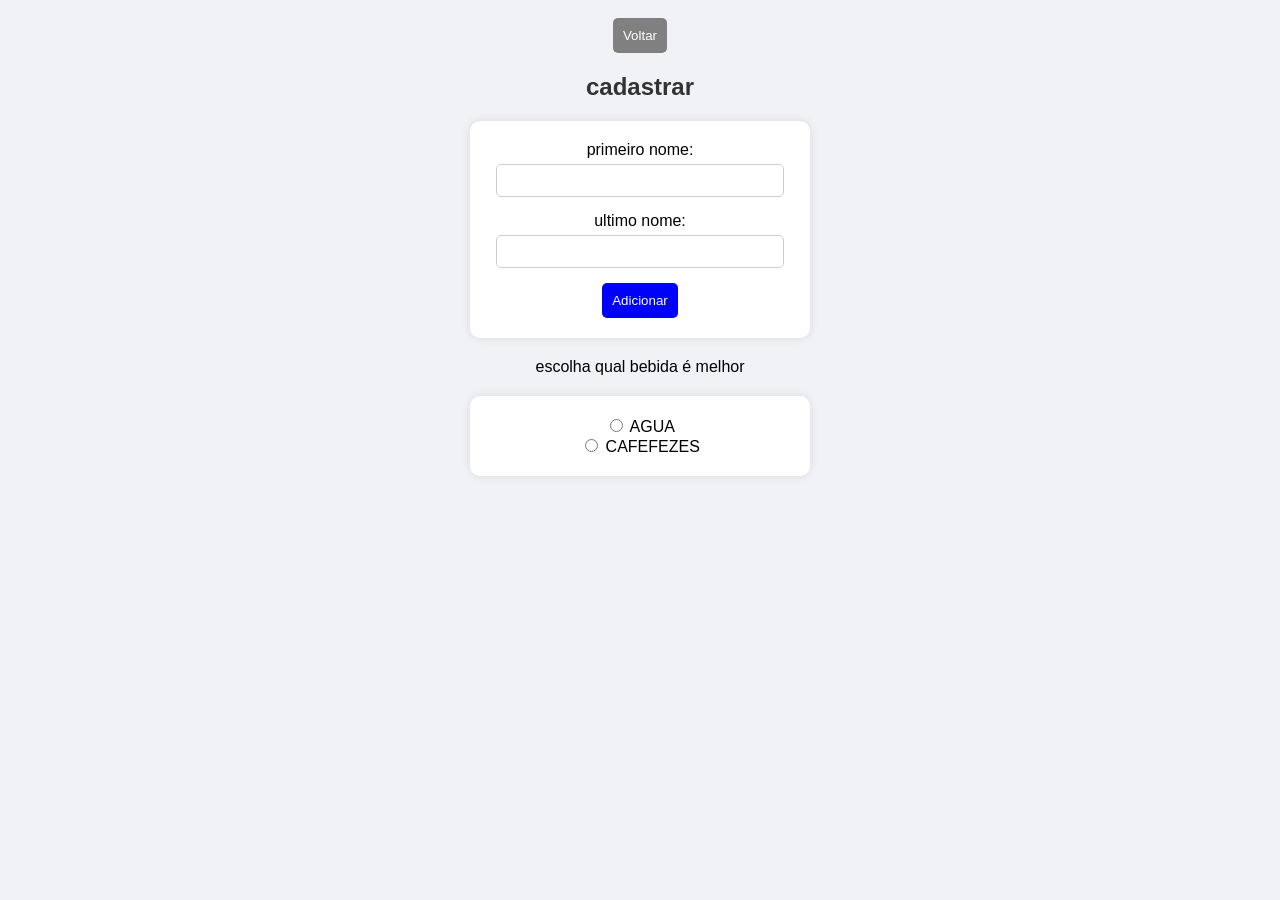
==== form.html @ 5396a17e "Update form.html" ====
<!DOCTYPE html>
<html lang="en">
<head>
    <meta charset="UTF-8">
    <meta name="viewport" content="width=device-width, initial-scale=1.0">
    <link rel="stylesheet" href="style.css">
    <title>Forms</title>
</head>
<body>
    <a href="index.html">
        <button>Voltar</button>
    </a>
    <h2 id = 'titulo'> cadastrar</h2>
    <form id="meuFormulario">
        <label for="pnome">primeiro nome: </label><br>
        <input type="text" id="pnome" name="pnome" required><br>
        <label for="unome">ultimo nome: </label><br>
        <input type="text" id="unome" name="unome" required><br>
        <button type="submit">Adicionar</button>
    </form>
    <p>escolha qual bebida é melhor</p>
    <form>
        <input type="radio" id="agua" name="melhorbebida" value="AGUA">
        <label for="agua">AGUA</label><br>
        <input type="radio" id="cafezes" name="melhorbebida" value="CAFEZES">
        <label for="cafezes">CAFEFEZES</label><br>

    </form>
</body>
</html>
---- style.css ----
}
.card img{
  display: flex;
  flex-direction: column;
  text-align: center;
  justify-content: center;
}

h3 {
    color:violet;
    text-align: center;
}

body {
    font-family: Arial, sans-serif;
    background-color: #f0f2f5;
    text-align: center;
}

h2 {
    color: #333;
}

form {
    background-color: white;
    padding: 20px;
    margin: 20px auto;
    width: 300px;
    border-radius: 10px;
    box-shadow: 0 0 10px rgba(0,0,0,0.1);
}


input[type="text"] {
    width: 90%;
    padding: 8px;
    margin: 5px 0 15px 0;
    border-radius: 5px;
    border: 1px solid #ccc;
}


button {
    background-color: blue;
    color: white;
    padding: 10px;
    border: none;
    border-radius: 5px;
    cursor: pointer;
}


button:hover {
    background-color: darkblue;
}
a button {
    margin-top: 10px;
    background-color: gray;
}
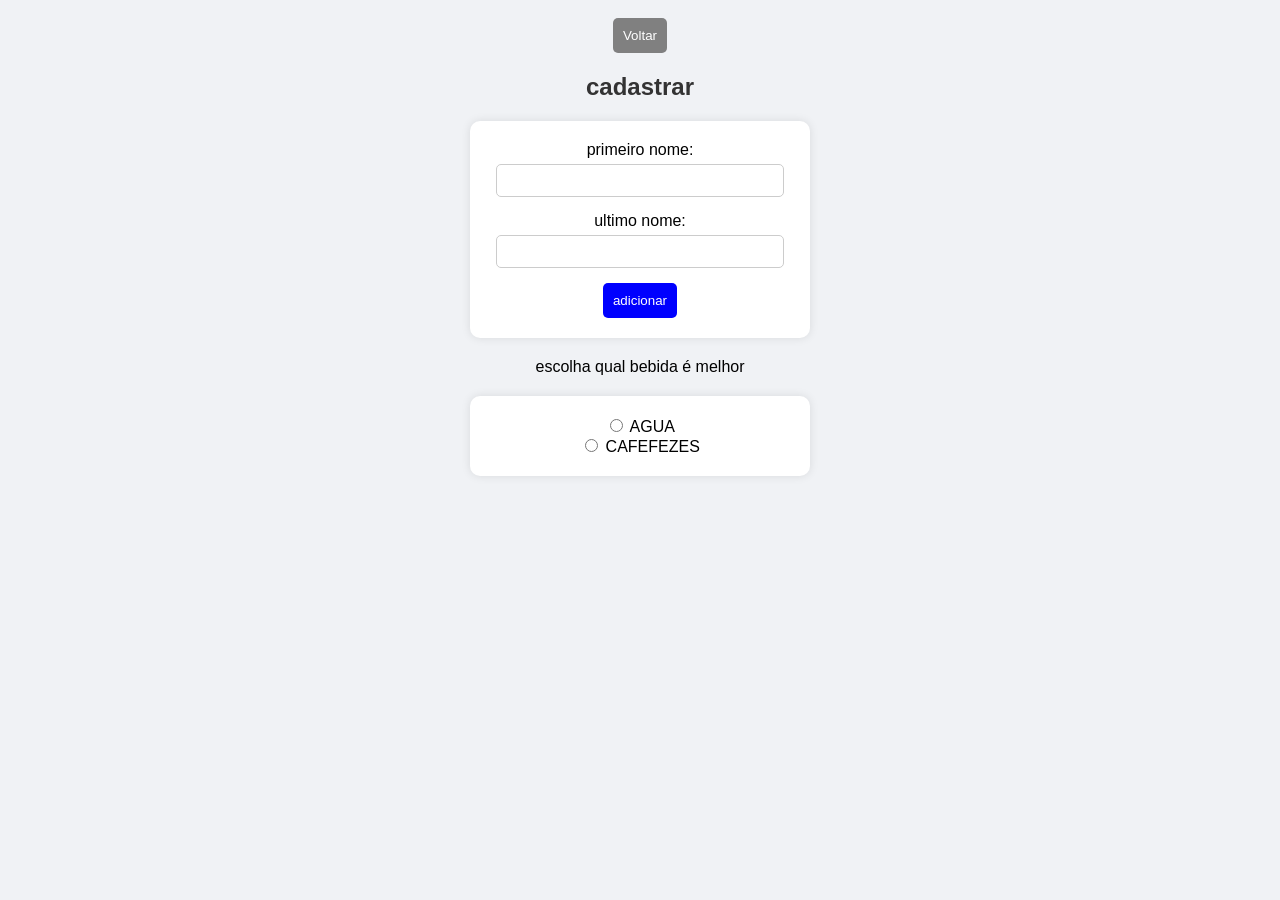
==== commit 31946a5d: "Fix form button and add onClick event" ====
--- a/form.html
+++ b/form.html
@@ -5,6 +5,10 @@
     <meta name="viewport" content="width=device-width, initial-scale=1.0">
     <link rel="stylesheet" href="style.css">
     <title>Forms</title>
+    <style>
+        }
+    </style>
+    <script scr= "script.js"></script>
 </head>
 <body>
     <a href="index.html">
@@ -16,7 +20,7 @@
         <input type="text" id="pnome" name="pnome" required><br>
         <label for="unome">ultimo nome: </label><br>
         <input type="text" id="unome" name="unome" required><br>
-        <button type="submit">Adicionar</button>
+        <button onClick = "alterarFundo()" type="submit">adicionar</button>
     </form>
     <p>escolha qual bebida é melhor</p>
     <form>
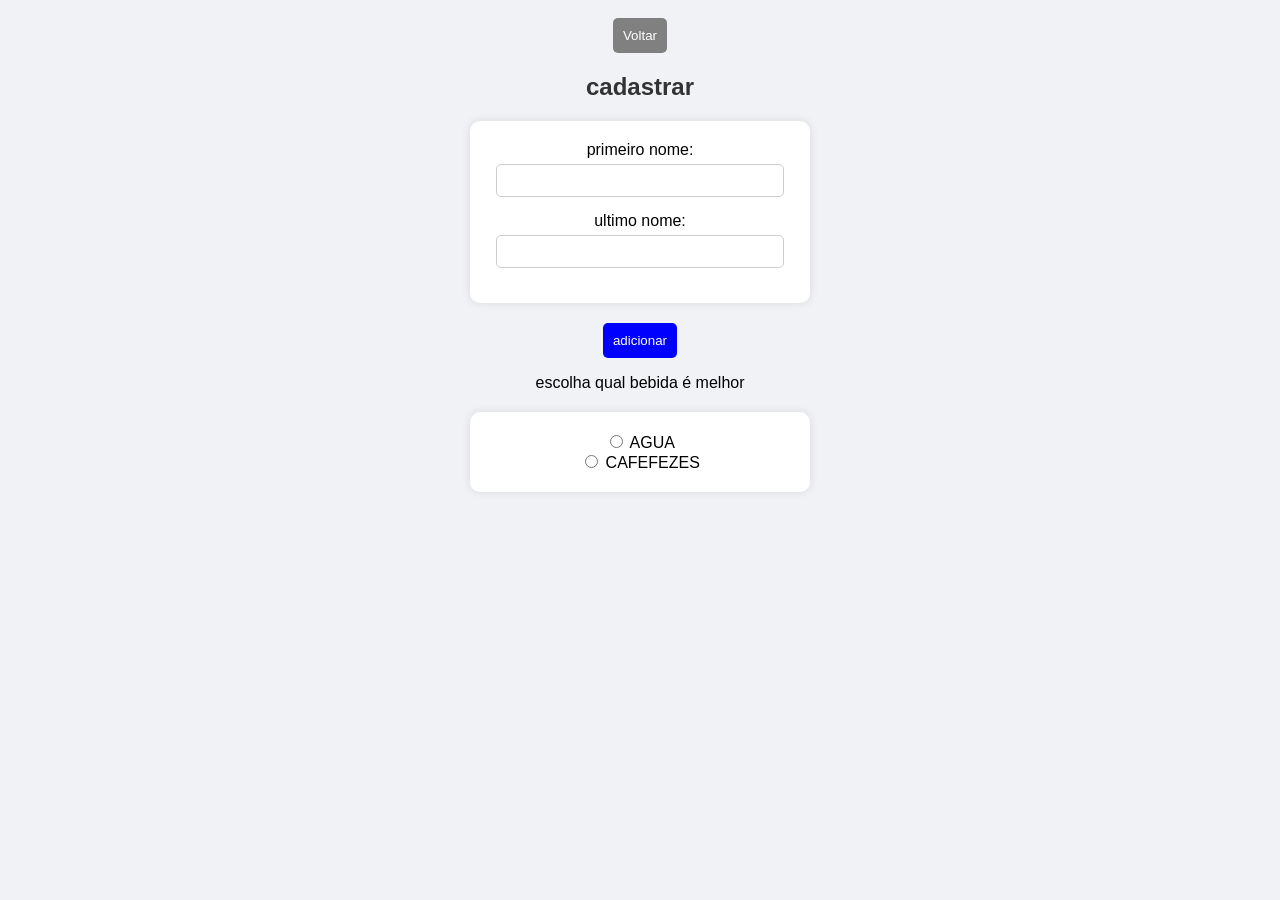
==== commit 50234d91: "Update form.html" ====
--- a/form.html
+++ b/form.html
@@ -5,10 +5,7 @@
     <meta name="viewport" content="width=device-width, initial-scale=1.0">
     <link rel="stylesheet" href="style.css">
     <title>Forms</title>
-    <style>
-        }
-    </style>
-    <script scr= "script.js"></script>
+    <script scr="script.js"></script>
 </head>
 <body>
     <a href="index.html">
@@ -17,11 +14,11 @@
     <h2 id = 'titulo'> cadastrar</h2>
     <form id="meuFormulario">
         <label for="pnome">primeiro nome: </label><br>
-        <input type="text" id="pnome" name="pnome" required><br>
+        <input type="text" id="pnome" name="pnome"><br>
         <label for="unome">ultimo nome: </label><br>
-        <input type="text" id="unome" name="unome" required><br>
-        <button onClick = "alterarFundo()" type="submit">adicionar</button>
+        <input type="text" id="unome" name="unome"><br>
     </form>
+    <button onClick = "alterarFundo()">adicionar</button>
     <p>escolha qual bebida é melhor</p>
     <form>
         <input type="radio" id="agua" name="melhorbebida" value="AGUA">
--- a/style.css
+++ b/style.css
@@ -1,4 +1,3 @@
-}
 .card img{
   display: flex;
   flex-direction: column;
@@ -56,4 +55,4 @@
 a button {
     margin-top: 10px;
     background-color: gray;
-}
+}
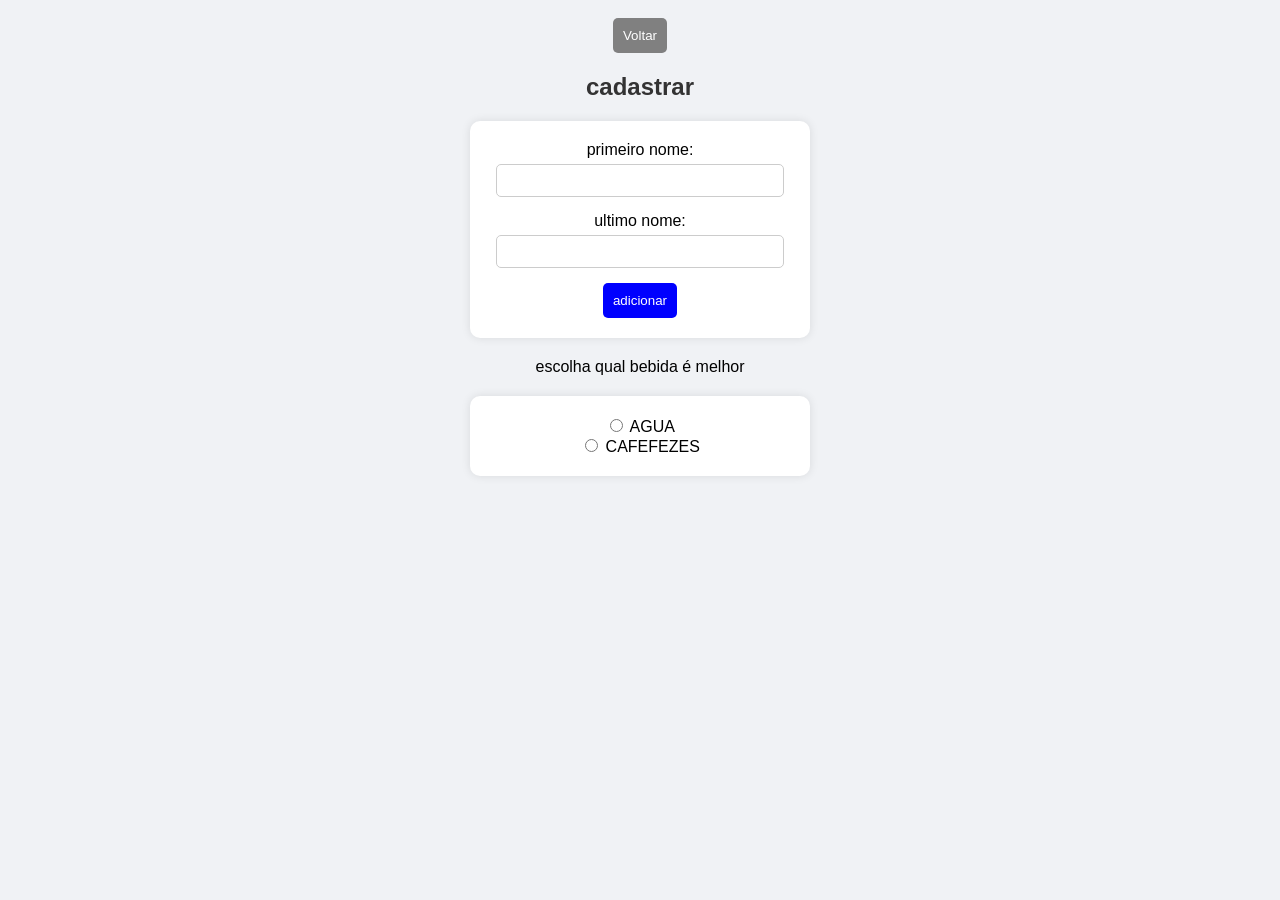
==== commit ebf800a8: "Add files via upload" ====
--- a/form.html
+++ b/form.html
@@ -17,8 +17,8 @@
         <input type="text" id="pnome" name="pnome"><br>
         <label for="unome">ultimo nome: </label><br>
         <input type="text" id="unome" name="unome"><br>
+        <button onClick = "alterarFundo()" type="submit">adicionar</button>
     </form>
-    <button onClick = "alterarFundo()">adicionar</button>
     <p>escolha qual bebida é melhor</p>
     <form>
         <input type="radio" id="agua" name="melhorbebida" value="AGUA">
@@ -28,4 +28,4 @@
 
     </form>
 </body>
-</html>
+</html>
